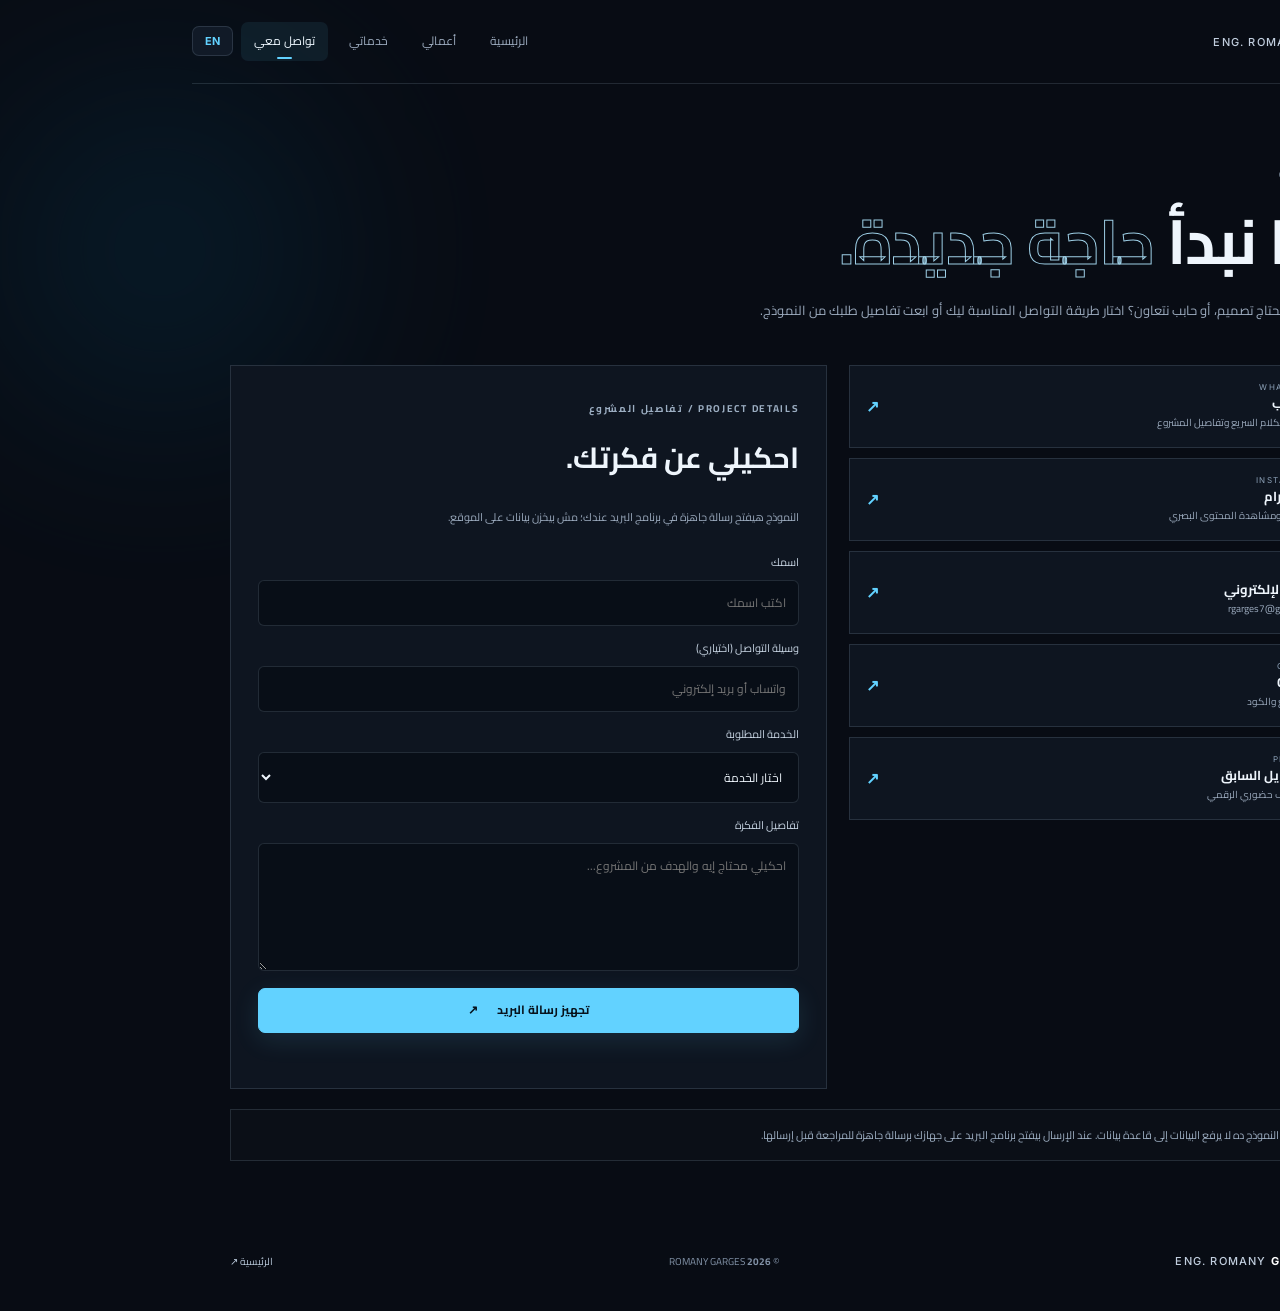
==== contact.html @ 7c2c6214 "Add files via upload" ====
<!doctype html>
<html lang="ar" dir="rtl"><head><meta charset="utf-8"><meta name="viewport" content="width=device-width,initial-scale=1"><meta name="theme-color" content="#080c14"><meta name="description" content="تواصل مع روماني جرجس بخصوص المواقع والتصميم والتعاون."><title>تواصل معي | ENG. ROMANY GARGES</title><link rel="preconnect" href="https://fonts.googleapis.com"><link href="https://fonts.googleapis.com/css2?family=Cairo:wght@400;500;600;700;800&family=Inter:wght@400;500;600;700;800&display=swap" rel="stylesheet"><link rel="stylesheet" href="style.css"><script src="script.js" defer></script></head>
<body><div class="page-glow glow-a"></div><header class="site-header"><a class="brand" href="index.html"><span class="brand-symbol">&lt;RG<span>/</span>&gt;</span><span class="brand-text">ENG. ROMANY <b>GARGES</b></span></a><button class="menu-toggle" aria-label="فتح القائمة" aria-expanded="false"><span></span><span></span><span></span></button><nav class="main-nav" aria-label="القائمة الرئيسية"><a href="index.html">الرئيسية</a><a href="projects.html">أعمالي</a><a href="services.html">خدماتي</a><a class="active" href="contact.html">تواصل معي</a><button class="lang-toggle" type="button">EN</button></nav></header>
<main class="container inner-page"><div class="page-heading reveal"><span class="section-kicker">03 / GET IN TOUCH</span><h1>خلينا نبدأ <span>حاجة جديدة.</span></h1><p>عندك فكرة موقع، محتاج تصميم، أو حابب نتعاون؟ اختار طريقة التواصل المناسبة ليك أو ابعت تفاصيل طلبك من النموذج.</p></div>
<div class="contact-layout"><section class="contact-methods reveal"><a class="contact-method" id="whatsappLink" href="https://wa.me/?text=%D8%A3%D9%87%D9%84%D8%A7%20%D8%B1%D9%88%D9%85%D8%A7%D9%86%D9%8A%D8%8C%20%D8%B9%D8%A7%D9%8A%D8%B2%20%D8%A3%D8%AA%D9%88%D8%A7%D8%B5%D9%84%20%D9%85%D8%B9%D8%A7%D9%83%20%D8%A8%D8%AE%D8%B5%D9%88%D8%B5%20%D9%85%D8%B4%D8%B1%D9%88%D8%B9." target="_blank" rel="noopener"><span class="contact-icon whatsapp">◉</span><span><small>WHATSAPP</small><strong>واتساب</strong><em>مناسب للكلام السريع وتفاصيل المشروع</em></span><b>↗</b></a>
<a class="contact-method" id="instagramLink" href="https://www.instagram.com/" target="_blank" rel="noopener"><span class="contact-icon instagram">◎</span><span><small>INSTAGRAM</small><strong>إنستغرام</strong><em>للتواصل ومشاهدة المحتوى البصري</em></span><b>↗</b></a>
<a class="contact-method" href="mailto:rgarges7@gmail.com"><span class="contact-icon email">✉</span><span><small>EMAIL</small><strong>البريد الإلكتروني</strong><em>rgarges7@gmail.com</em></span><b>↗</b></a>
<a class="contact-method" href="https://github.com/romeo311020" target="_blank" rel="noopener"><span class="contact-icon github">⌘</span><span><small>GITHUB</small><strong>GitHub</strong><em>المشاريع والكود</em></span><b>↗</b></a>
<a class="contact-method" href="https://romeo311020.github.io/Romany-Profile/" target="_blank" rel="noopener"><span class="contact-icon portfolio-icon">&lt;/&gt;</span><span><small>PROFILE</small><strong>البروفايل السابق</strong><em>استكشف حضوري الرقمي</em></span><b>↗</b></a>
</section>
<section class="contact-form-wrap reveal"><span class="section-kicker">PROJECT DETAILS / تفاصيل المشروع</span><h2>احكيلي عن فكرتك.</h2><p>النموذج هيفتح رسالة جاهزة في برنامج البريد عندك؛ مش بيخزن بيانات على الموقع.</p><form id="contactForm"><label for="name">اسمك</label><input id="name" name="name" autocomplete="name" placeholder="اكتب اسمك" required><label for="reply">وسيلة التواصل (اختياري)</label><input id="reply" name="reply" placeholder="واتساب أو بريد إلكتروني"><label for="service">الخدمة المطلوبة</label><select id="service" name="service" required><option value="">اختار الخدمة</option><option>تطوير موقع</option><option>تصميم جرافيك</option><option>واجهة UI / UX</option><option>هوية بصرية</option><option>تعاون أو استفسار</option></select><label for="details">تفاصيل الفكرة</label><textarea id="details" name="details" rows="5" placeholder="احكيلي محتاج إيه والهدف من المشروع..." required></textarea><button class="btn btn-primary submit-btn" type="submit">تجهيز رسالة البريد <span>↗</span></button><p class="form-note" id="formNote" aria-live="polite"></p></form></section></div>
<div class="privacy-note">🔒 خصوصيتك مهمة: النموذج ده لا يرفع البيانات إلى قاعدة بيانات. عند الإرسال بيفتح برنامج البريد على جهازك برسالة جاهزة للمراجعة قبل إرسالها.</div></main>
<footer class="site-footer container"><a class="brand" href="index.html"><span class="brand-symbol">&lt;RG<span>/</span>&gt;</span><span class="brand-text">ENG. ROMANY <b>GARGES</b></span></a><span>© <b id="year"></b> ROMANY GARGES</span><a href="index.html">الرئيسية ↗</a></footer><button class="back-top" aria-label="العودة للأعلى">↑</button></body></html>
---- style.css ----
:root{--bg:#080c14;--panel:#101824;--panel2:#121e2d;--line:rgba(191,215,239,.14);--text:#eef5fc;--muted:#9baabd;--blue:#62d2ff;--cyan:#8ce8f0;--silver:#cbd7e5;--font-ar:"Cairo",sans-serif;--font-en:"Inter",sans-serif;--max:1160px}*{box-sizing:border-box}html{scroll-behavior:smooth;scroll-padding-top:100px}body{margin:0;background:var(--bg);color:var(--text);font-family:var(--font-ar);line-height:1.7;overflow-x:hidden}body[data-lang=en]{direction:ltr;font-family:var(--font-en)}a{color:inherit;text-decoration:none}button,input,select,textarea{font:inherit}.container{width:min(var(--max),calc(100% - 44px));margin-inline:auto}.page-glow{position:absolute;width:320px;height:320px;filter:blur(110px);opacity:.13;pointer-events:none;z-index:-1;border-radius:50%}.glow-a{top:90px;left:-170px;background:#078cc5}.glow-b{top:600px;right:-170px;background:#3356ce}.site-header{height:84px;width:min(1320px,calc(100% - 44px));margin:auto;border-bottom:1px solid var(--line);display:flex;align-items:center;justify-content:space-between;position:relative;z-index:20}.brand{display:flex;align-items:center;gap:11px;white-space:nowrap}.brand-symbol{font:800 21px var(--font-en);letter-spacing:-2px}.brand-symbol span{color:var(--blue)}.brand-text{font:500 11px var(--font-en);letter-spacing:1.2px;color:#c1cede}.brand-text b{color:#fff}.main-nav{display:flex;align-items:center;gap:8px}.main-nav a{padding:9px 13px;color:#9baabd;font-size:12px;border-radius:7px;transition:.25s}.main-nav a:hover,.main-nav a.active{color:#eff8ff;background:rgba(98,210,255,.08)}.main-nav a.active:after{content:"";display:block;height:2px;width:15px;background:var(--blue);margin:5px auto -7px;border-radius:5px}.lang-toggle{border:1px solid var(--line);background:#111a27;color:var(--blue);border-radius:7px;padding:7px 12px;cursor:pointer;font:700 11px var(--font-en)}.menu-toggle{display:none;border:1px solid var(--line);background:#101824;border-radius:7px;padding:9px}.menu-toggle span{display:block;width:20px;height:2px;background:#edf5ff;margin:4px}.hero{min-height:620px;display:grid;grid-template-columns:1fr .95fr;align-items:center;gap:42px;padding-block:55px 65px}.eyebrow,.section-kicker{font-size:10px;letter-spacing:1.7px;color:#9caec2;font-weight:700}.eyebrow{display:flex;align-items:center;gap:9px}.pulse{width:7px;height:7px;background:var(--cyan);border-radius:50%;box-shadow:0 0 0 0 rgba(140,232,240,.5);animation:pulse 2s infinite}.hero-intro{color:var(--muted);font-size:14px;margin:31px 0 4px}.hero h1{font-size:clamp(42px,5.7vw,76px);line-height:1.12;letter-spacing:-1.5px;margin:0;font-weight:800}.hero h1 span{font:700 clamp(20px,2.6vw,33px) var(--font-en);letter-spacing:1px;color:transparent;-webkit-text-stroke:1px #d4e4f2}.hero h1 i{font-style:normal;color:var(--blue)}.hero h2{font-size:20px;font-weight:500;margin:19px 0 9px}.hero h2 b{color:var(--blue);font-weight:600}.hero-desc{max-width:500px;color:var(--muted);font-size:13px;line-height:2}.hero-actions{display:flex;gap:11px;flex-wrap:wrap;margin-top:25px}.btn{display:inline-flex;align-items:center;justify-content:center;gap:19px;min-height:45px;padding:0 17px;border-radius:7px;font-size:12px;font-weight:700;transition:transform .2s,background .2s,border-color .2s;cursor:pointer}.btn:hover{transform:translateY(-3px)}.btn-primary{background:var(--blue);color:#07121c;box-shadow:0 7px 26px rgba(98,210,255,.12);border:1px solid var(--blue)}.btn-primary:hover{background:#9ae4ff}.btn-outline{border:1px solid var(--line);color:var(--text);background:rgba(255,255,255,.015)}.btn-outline:hover{border-color:var(--blue)}.quick-stats{display:flex;gap:24px;margin-top:40px;flex-wrap:wrap}.quick-stats div{display:flex;align-items:center;gap:8px;font-size:10px;color:#94a5b9}.quick-stats strong{font:700 12px var(--font-en);color:var(--blue)}.hero-art{height:470px;position:relative;display:flex;align-items:center;justify-content:center}.art-grid{position:absolute;inset:3%;background-image:linear-gradient(rgba(122,169,209,.07) 1px,transparent 1px),linear-gradient(90deg,rgba(122,169,209,.07) 1px,transparent 1px);background-size:30px 30px;mask-image:radial-gradient(ellipse,black 10%,transparent 72%)}.art-orbit{position:absolute;border:1px solid rgba(98,210,255,.18);border-radius:50%}.orbit-one{width:400px;height:260px;transform:rotate(-25deg)}.orbit-two{width:330px;height:420px;transform:rotate(32deg);border-color:rgba(203,215,229,.12)}.profile-frame{position:relative;width:270px;height:345px;padding:8px;background:linear-gradient(145deg,rgba(98,210,255,.17),rgba(255,255,255,.02));border:1px solid rgba(98,210,255,.35);box-shadow:0 25px 85px #0007;z-index:1}.profile-frame:before{content:"";position:absolute;inset:17px;border:1px solid #ffffff18;pointer-events:none;z-index:3}.profile-photo{width:100%;height:100%;object-fit:cover;display:block}.profile-fallback{height:100%;display:none;align-items:center;justify-content:center;flex-direction:column;background:radial-gradient(ellipse at 50% 35%,#2a4359,#0b111b 75%)}.profile-fallback>span{font:800 77px var(--font-en);letter-spacing:-8px}.profile-fallback>span span{color:var(--blue)}.profile-fallback small{font:9px var(--font-en);letter-spacing:2px;color:#9fb1c6;margin-top:14px}.photo-label{position:absolute;bottom:20px;right:19px;left:19px;z-index:4;display:flex;align-items:center;gap:8px;font:8px var(--font-en);letter-spacing:1px;text-shadow:0 1px 8px #000}.photo-label>span{width:18px;height:1px;background:var(--blue)}.photo-label small{margin-right:auto;color:#c0cedd;font-size:7px}.float-card{position:absolute;z-index:5;background:rgba(12,20,31,.9);border:1px solid #bcd5ee30;backdrop-filter:blur(15px);box-shadow:0 15px 45px #0004;border-radius:8px}.code-float{top:58px;left:-5px;padding:13px 15px}.window-dots{display:flex;gap:4px;margin-bottom:10px}.window-dots i{width:5px;height:5px;border-radius:50%;background:var(--blue)}.window-dots i:nth-child(2){background:#e5bd86}.window-dots i:nth-child(3){background:#9aaabd}.code-float code{font:10px/2 monospace;color:#e4edf7}.code-float code b{color:var(--cyan)}.code-float code em{font-style:normal;color:#e5bd86}.code-float code span{color:var(--blue)}.note-float{bottom:68px;right:-8px;padding:12px 15px;display:flex;align-items:center;gap:9px;font-size:10px;color:#d4e0ed}.note-float span{font-size:19px;color:var(--blue)}.art-caption{position:absolute;bottom:0;left:5px;font:9px var(--font-en);letter-spacing:1.5px;color:#77899e}.art-caption b{color:var(--blue);font-weight:500}.ticker{overflow:hidden;border-block:1px solid var(--line);padding:15px 0;background:#ffffff04}.ticker-track{display:flex;align-items:center;justify-content:space-around;gap:30px;min-width:760px;white-space:nowrap;font:700 10px var(--font-en);letter-spacing:2px;color:#a9b8ca}.ticker-track i{font-style:normal;color:var(--blue);font-size:15px}.section{padding-block:100px 0}.section-top{display:flex;justify-content:space-between;align-items:end;gap:35px;margin-bottom:28px}.section-top h2,.page-heading h1{font-size:clamp(32px,4.4vw,52px);line-height:1.3;letter-spacing:-1px;margin:14px 0 0}.section-top h2 span,.page-heading h1 span{color:transparent;-webkit-text-stroke:1px #9ecfe6}.section-top>p{max-width:380px;color:var(--muted);font-size:13px;line-height:2;margin:0 0 5px}.text-link{display:inline-flex;align-items:center;gap:12px;color:#dce8f4;font-size:12px;border-bottom:1px solid var(--line);padding-bottom:8px}.text-link b{color:var(--blue)}.project-preview-grid{display:grid;grid-template-columns:repeat(3,1fr);gap:15px;margin-top:28px}.preview-card{min-height:235px;position:relative;overflow:hidden;border:1px solid var(--line);background:radial-gradient(ellipse at 50% 20%,#203b50,#0c131e 70%);padding:22px;transition:transform .25s,border-color .25s}.preview-card:hover{transform:translateY(-5px);border-color:#62d2ff66}.preview-type{display:block;font:8px var(--font-en);letter-spacing:1.6px;color:#a6b8cc}.preview-card>strong{display:block;font:800 30px var(--font-en);margin-top:40px;letter-spacing:-1px}.preview-card>strong span{color:var(--blue)}.preview-card p{font-size:11px;color:#a4b4c7;max-width:240px}.preview-arrow{position:absolute;left:20px;bottom:20px;color:var(--blue);font-size:20px}.romeo{background:radial-gradient(ellipse at 50% 35%,#48251f,#151019 70%)}.romeo>strong{font-size:24px}.romeo>strong i{display:block;color:#ff796b;font-size:11px;letter-spacing:5px;font-style:normal}.portfolio{background:radial-gradient(ellipse at 50% 35%,#293a4c,#0c131e 70%)}.cta-strip{margin-top:95px;padding:34px 38px;border:1px solid #62d2ff30;background:linear-gradient(110deg,#142435,#0c121c 75%);display:flex;align-items:center;justify-content:space-between;gap:20px;position:relative;overflow:hidden}.cta-strip h2{font-size:25px;margin:8px 0}.cta-strip p{color:var(--muted);font-size:12px;margin:0}.site-footer{min-height:100px;display:flex;align-items:center;justify-content:space-between;gap:18px;color:#8292a7;font-size:10px}.site-footer>a:last-child{color:#b9c9da}.inner-page{padding-top:75px;padding-bottom:50px}.page-heading{max-width:770px;margin-bottom:42px}.page-heading h1{margin:15px 0;font-size:clamp(38px,5vw,62px)}.page-heading p{color:var(--muted);font-size:13px;line-height:2;max-width:650px}.filter-row{display:flex;gap:8px;flex-wrap:wrap;margin:30px 0}.filter-btn{padding:8px 15px;border:1px solid var(--line);border-radius:6px;background:#101824;color:#a9b8ca;cursor:pointer;font-size:11px}.filter-btn.active,.filter-btn:hover{background:#62d2ff16;color:var(--blue);border-color:#62d2ff60}.projects-list{display:grid;gap:18px}.project-detail{display:grid;grid-template-columns:.9fr 1fr;min-height:280px;border:1px solid var(--line);background:#0d131d;overflow:hidden}.project-detail[hidden]{display:none}.project-cover{position:relative;min-height:280px;display:flex;align-items:center;justify-content:center;overflow:hidden}.cover-tag{position:absolute;top:18px;right:18px;font:8px var(--font-en);letter-spacing:1.5px;color:#afc2d5}.cover-eduvo{background:radial-gradient(ellipse at center,#1d3a50,#0a111a 75%)}.eduvo-large{font:800 48px var(--font-en);letter-spacing:-2px}.eduvo-large span{color:var(--blue)}.cover-ui{position:absolute;bottom:38px;display:flex;gap:7px}.cover-ui i{width:55px;height:25px;background:#62d2ff16;border:1px solid #62d2ff35}.cover-romeo{background:radial-gradient(ellipse at center,#4b2520,#0b0e15 75%)}.romeo-large{font:800 28px var(--font-en);z-index:1}.romeo-large span{display:block;text-align:center;font-size:12px;letter-spacing:6px;color:#ff796b}.romeo-ring{position:absolute;width:210px;height:210px;border:1px solid #ff766d55;border-radius:50%;box-shadow:0 0 60px #ff45351a,inset 0 0 40px #ff45351a}.cover-brand{background:radial-gradient(ellipse at center,#263c51,#0a111a 75%)}.rg-art{font:800 68px var(--font-en);letter-spacing:-6px;z-index:1}.rg-art span{color:var(--blue)}.brand-orbit{position:absolute;width:210px;height:140px;border:1px solid #62d2ff55;border-radius:50%;transform:rotate(-25deg)}.project-detail-copy{padding:30px;align-self:center}.project-number{font:9px var(--font-en);letter-spacing:2px;color:var(--blue)}.project-detail-copy h2{font-size:25px;margin:8px 0}.project-detail-copy p{color:var(--muted);font-size:12px;line-height:2}.chips{display:flex;gap:7px;flex-wrap:wrap;margin:18px 0}.chips span{font:9px var(--font-en);border:1px solid var(--line);border-radius:4px;padding:5px 8px;color:#b6c7d8}.project-actions{display:flex;gap:9px;flex-wrap:wrap}.project-actions .btn{font-size:10px;min-height:39px}.services-grid{display:grid;grid-template-columns:repeat(2,1fr);gap:15px}.service-card{position:relative;border:1px solid var(--line);background:linear-gradient(145deg,#121e2c,#0b111a);padding:28px;transition:transform .25s,border-color .25s}.service-card:hover{transform:translateY(-4px);border-color:#62d2ff55}.service-count{position:absolute;left:24px;top:20px;font:10px var(--font-en);color:#61758d}.service-icon{font:700 27px var(--font-en);color:var(--blue);margin-bottom:18px}.service-card h2{font-size:20px;margin:0 0 10px}.service-card p,.service-card li{font-size:12px;color:var(--muted);line-height:1.9}.service-card ul{padding-right:18px;margin:15px 0 22px}.service-card li::marker{color:var(--blue)}.process-section{padding-top:90px}.process-section h2,.contact-form-wrap h2{font-size:29px;margin:13px 0 25px}.process-grid{display:grid;grid-template-columns:repeat(3,1fr);gap:14px}.process-grid>div{padding:23px;border:1px solid var(--line);background:#101824}.process-grid b{font:700 12px var(--font-en);color:var(--blue)}.process-grid h3{font-size:15px;margin:12px 0 4px}.process-grid p{font-size:11px;color:var(--muted);margin:0}.contact-layout{display:grid;grid-template-columns:.95fr 1.05fr;gap:22px;align-items:start}.contact-methods{display:grid;gap:10px}.contact-method{display:flex;align-items:center;gap:14px;padding:16px;border:1px solid var(--line);background:#0e1520;transition:transform .2s,border-color .2s;min-width:0}.contact-method:hover{transform:translateX(-4px);border-color:#62d2ff55}.contact-icon{width:43px;height:43px;flex:0 0 43px;border-radius:10px;display:grid;place-items:center;font-size:20px;background:#62d2ff12;color:var(--blue)}.contact-icon.whatsapp{color:#70dfa1;background:#70dfa112}.contact-icon.instagram{color:#e5a4df;background:#e5a4df12}.contact-method>span:nth-child(2){display:flex;flex-direction:column;min-width:0}.contact-method small{font:8px var(--font-en);letter-spacing:1.5px;color:#8da2b8}.contact-method strong{font-size:13px}.contact-method em{font-size:10px;color:var(--muted);font-style:normal;overflow-wrap:anywhere}.contact-method>b{margin-right:auto;color:var(--blue)}.contact-form-wrap{border:1px solid var(--line);background:#0e1520;padding:27px}.contact-form-wrap>p{color:var(--muted);font-size:11px;line-height:1.9}.contact-form-wrap form{display:grid;gap:8px;margin-top:20px}.contact-form-wrap label{font-size:11px;color:#c6d3e1;margin-top:5px}.contact-form-wrap input,.contact-form-wrap select,.contact-form-wrap textarea{width:100%;border:1px solid var(--line);background:#080e17;color:var(--text);padding:12px;border-radius:6px;outline:none;font-size:12px}.contact-form-wrap input:focus,.contact-form-wrap select:focus,.contact-form-wrap textarea:focus{border-color:#62d2ff88}.contact-form-wrap textarea{resize:vertical}.submit-btn{margin-top:9px}.form-note{font-size:10px!important;color:var(--cyan)!important}.privacy-note{padding:16px;margin-top:20px;border:1px solid var(--line);color:#9fb0c4;font-size:11px;background:#ffffff03}.back-top{position:fixed;bottom:20px;left:20px;width:39px;height:39px;border:1px solid var(--line);background:#101824;color:var(--blue);border-radius:8px;cursor:pointer;opacity:0;pointer-events:none;transition:opacity .2s;z-index:15}.back-top.visible{opacity:1;pointer-events:auto}.reveal{opacity:0;transform:translateY(18px);transition:opacity .65s ease,transform .65s ease}.reveal.is-visible{opacity:1;transform:translateY(0)}@keyframes pulse{0%{box-shadow:0 0 0 0 #8ce8f080}70%{box-shadow:0 0 0 8px #8ce8f000}100%{box-shadow:0 0 0 0 #8ce8f000}}body[data-lang=en] .cover-tag{left:18px;right:auto}body[data-lang=en] .service-card ul{padding-left:18px;padding-right:0}body[data-lang=en] .contact-method>b{margin-right:0;margin-left:auto}body[data-lang=en] .photo-label small{margin-right:0;margin-left:auto}body[data-lang=en] .back-top{left:auto;right:20px}
@media(max-width:850px){.site-header{height:75px}.main-nav{gap:0}.main-nav a{padding:8px}.hero{gap:15px;min-height:550px}.hero h1{font-size:clamp(40px,6vw,60px)}.hero-art{transform:scale(.9)}.section-top{gap:20px}.project-detail-copy{padding:23px}.project-cover{min-height:250px}}@media(max-width:680px){.container,.site-header{width:calc(100% - 32px)}.menu-toggle{display:block}.main-nav{display:none;position:absolute;top:74px;left:0;right:0;align-items:stretch;flex-direction:column;padding:12px;background:#0d1420;border:1px solid var(--line);box-shadow:0 20px 40px #0007}.main-nav.open{display:flex}.main-nav a{padding:12px;font-size:13px}.main-nav a.active:after{display:none}.lang-toggle{margin-top:8px;min-height:38px}.hero{grid-template-columns:1fr;padding-top:25px;gap:0}.hero-art{height:355px;transform:scale(.85);margin:-5px 0 -5px;order:0}.hero-copy{order:1}.hero h1{font-size:clamp(43px,11vw,65px)}.hero h1 span{font-size:clamp(19px,5vw,28px)}.hero h2{font-size:17px}.hero-desc{font-size:12px}.quick-stats{gap:15px;margin-top:27px}.quick-stats div{font-size:9px}.section{padding-top:75px}.section-top{display:block}.section-top>p{margin-top:15px}.section-top h2{font-size:36px}.project-preview-grid,.services-grid,.process-grid,.contact-layout{grid-template-columns:1fr}.preview-card{min-height:205px}.cta-strip{margin-top:65px;padding:25px;align-items:flex-start;flex-direction:column}.cta-strip h2{font-size:22px}.site-footer{padding-block:24px;align-items:flex-start;flex-direction:column;gap:10px}.inner-page{padding-top:50px}.page-heading h1{font-size:39px}.project-detail{grid-template-columns:1fr}.project-cover{min-height:220px}.project-detail-copy{padding:22px}.contact-form-wrap{padding:21px}.service-card{padding:23px}.process-section{padding-top:65px}}@media(prefers-reduced-motion:reduce){*,*::before,*::after{scroll-behavior:auto!important;animation:none!important;transition:none!important}.reveal{opacity:1;transform:none}}
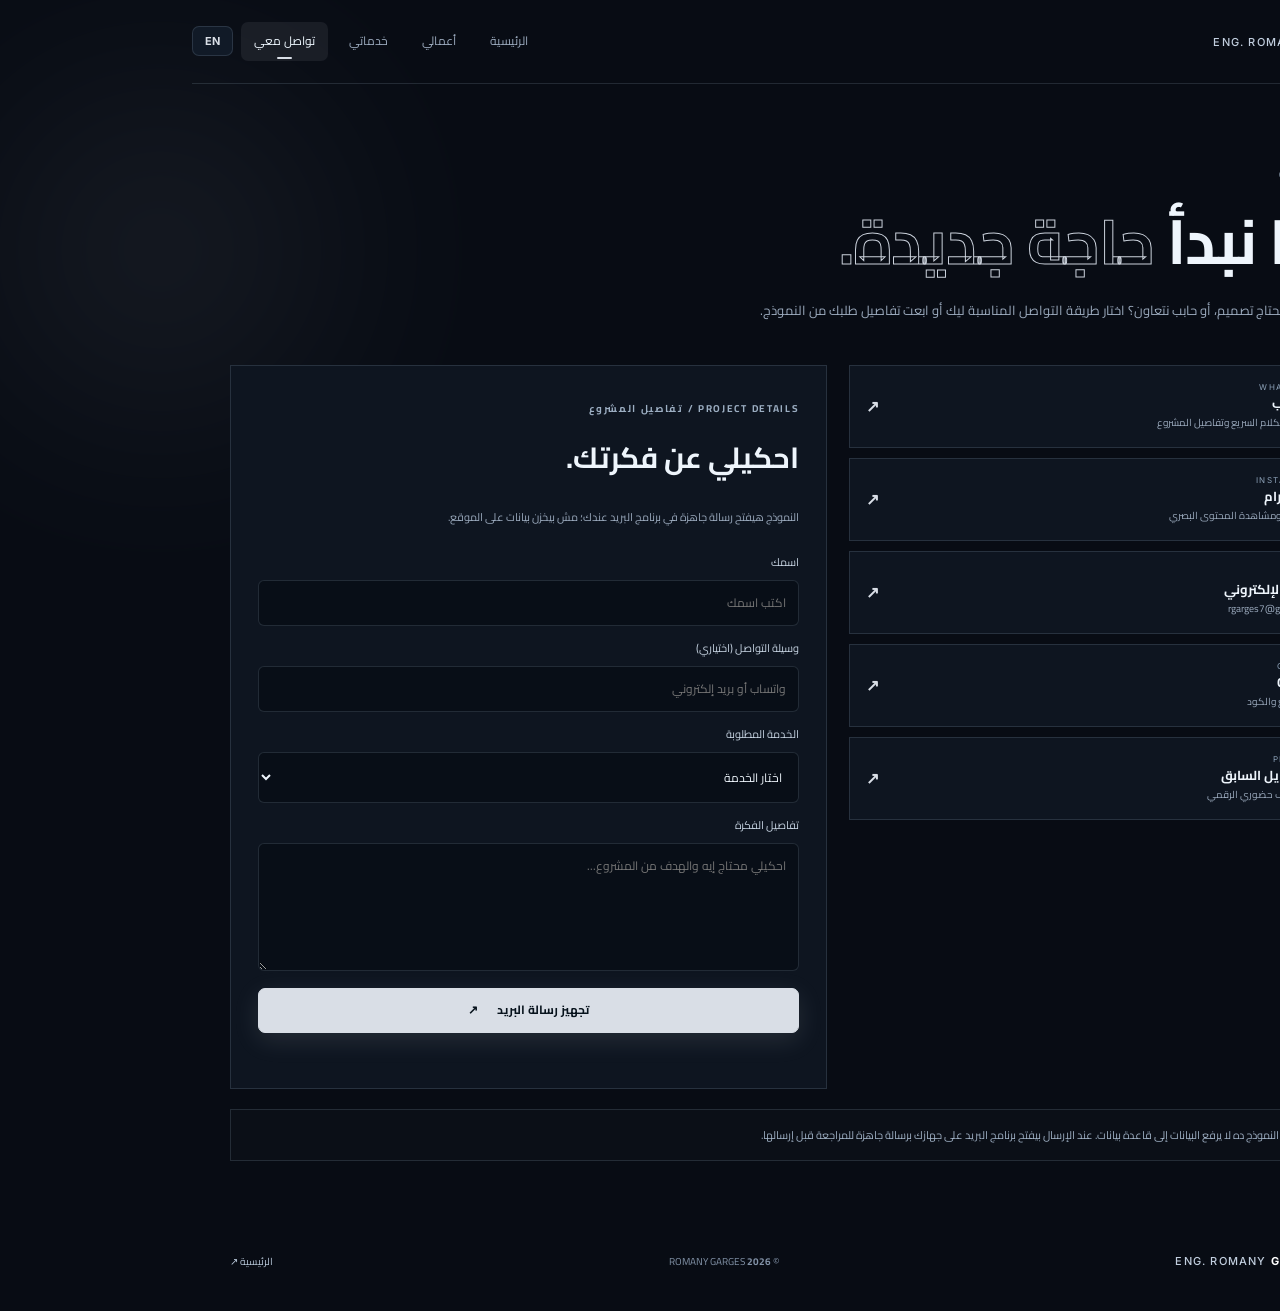
==== commit 8525c152: "Add files via upload" ====
--- a/contact.html
+++ b/contact.html
@@ -2,8 +2,8 @@
 <html lang="ar" dir="rtl"><head><meta charset="utf-8"><meta name="viewport" content="width=device-width,initial-scale=1"><meta name="theme-color" content="#080c14"><meta name="description" content="تواصل مع روماني جرجس بخصوص المواقع والتصميم والتعاون."><title>تواصل معي | ENG. ROMANY GARGES</title><link rel="preconnect" href="https://fonts.googleapis.com"><link href="https://fonts.googleapis.com/css2?family=Cairo:wght@400;500;600;700;800&family=Inter:wght@400;500;600;700;800&display=swap" rel="stylesheet"><link rel="stylesheet" href="style.css"><script src="script.js" defer></script></head>
 <body><div class="page-glow glow-a"></div><header class="site-header"><a class="brand" href="index.html"><span class="brand-symbol">&lt;RG<span>/</span>&gt;</span><span class="brand-text">ENG. ROMANY <b>GARGES</b></span></a><button class="menu-toggle" aria-label="فتح القائمة" aria-expanded="false"><span></span><span></span><span></span></button><nav class="main-nav" aria-label="القائمة الرئيسية"><a href="index.html">الرئيسية</a><a href="projects.html">أعمالي</a><a href="services.html">خدماتي</a><a class="active" href="contact.html">تواصل معي</a><button class="lang-toggle" type="button">EN</button></nav></header>
 <main class="container inner-page"><div class="page-heading reveal"><span class="section-kicker">03 / GET IN TOUCH</span><h1>خلينا نبدأ <span>حاجة جديدة.</span></h1><p>عندك فكرة موقع، محتاج تصميم، أو حابب نتعاون؟ اختار طريقة التواصل المناسبة ليك أو ابعت تفاصيل طلبك من النموذج.</p></div>
-<div class="contact-layout"><section class="contact-methods reveal"><a class="contact-method" id="whatsappLink" href="https://wa.me/?text=%D8%A3%D9%87%D9%84%D8%A7%20%D8%B1%D9%88%D9%85%D8%A7%D9%86%D9%8A%D8%8C%20%D8%B9%D8%A7%D9%8A%D8%B2%20%D8%A3%D8%AA%D9%88%D8%A7%D8%B5%D9%84%20%D9%85%D8%B9%D8%A7%D9%83%20%D8%A8%D8%AE%D8%B5%D9%88%D8%B5%20%D9%85%D8%B4%D8%B1%D9%88%D8%B9." target="_blank" rel="noopener"><span class="contact-icon whatsapp">◉</span><span><small>WHATSAPP</small><strong>واتساب</strong><em>مناسب للكلام السريع وتفاصيل المشروع</em></span><b>↗</b></a>
-<a class="contact-method" id="instagramLink" href="https://www.instagram.com/" target="_blank" rel="noopener"><span class="contact-icon instagram">◎</span><span><small>INSTAGRAM</small><strong>إنستغرام</strong><em>للتواصل ومشاهدة المحتوى البصري</em></span><b>↗</b></a>
+<div class="contact-layout"><section class="contact-methods reveal"><a class="contact-method" id="whatsappLink" href="https://wa.me/201XXXXXXXXX?text=%D8%A3%D9%87%D9%84%D8%A7%20%D8%B1%D9%88%D9%85%D8%A7%D9%86%D9%8A%D8%8C%20%D8%B9%D8%A7%D9%8A%D8%B2%20%D8%A3%D8%AA%D9%88%D8%A7%D8%B5%D9%84%20%D9%85%D8%B9%D8%A7%D9%83%20%D8%A8%D8%AE%D8%B5%D9%88%D8%B5%20%D9%85%D8%B4%D8%B1%D9%88%D8%B9." target="_blank" rel="noopener"><span class="contact-icon whatsapp">◉</span><span><small>WHATSAPP</small><strong>واتساب</strong><em>مناسب للكلام السريع وتفاصيل المشروع</em></span><b>↗</b></a>
+<a class="contact-method" id="instagramLink" href="https://www.instagram.com/REPLACE_WITH_YOUR_USERNAME/" target="_blank" rel="noopener"><span class="contact-icon instagram">◎</span><span><small>INSTAGRAM</small><strong>إنستغرام</strong><em>للتواصل ومشاهدة المحتوى البصري</em></span><b>↗</b></a>
 <a class="contact-method" href="mailto:rgarges7@gmail.com"><span class="contact-icon email">✉</span><span><small>EMAIL</small><strong>البريد الإلكتروني</strong><em>rgarges7@gmail.com</em></span><b>↗</b></a>
 <a class="contact-method" href="https://github.com/romeo311020" target="_blank" rel="noopener"><span class="contact-icon github">⌘</span><span><small>GITHUB</small><strong>GitHub</strong><em>المشاريع والكود</em></span><b>↗</b></a>
 <a class="contact-method" href="https://romeo311020.github.io/Romany-Profile/" target="_blank" rel="noopener"><span class="contact-icon portfolio-icon">&lt;/&gt;</span><span><small>PROFILE</small><strong>البروفايل السابق</strong><em>استكشف حضوري الرقمي</em></span><b>↗</b></a>
--- a/style.css
+++ b/style.css
@@ -1,2 +1,2 @@
-:root{--bg:#080c14;--panel:#101824;--panel2:#121e2d;--line:rgba(191,215,239,.14);--text:#eef5fc;--muted:#9baabd;--blue:#62d2ff;--cyan:#8ce8f0;--silver:#cbd7e5;--font-ar:"Cairo",sans-serif;--font-en:"Inter",sans-serif;--max:1160px}*{box-sizing:border-box}html{scroll-behavior:smooth;scroll-padding-top:100px}body{margin:0;background:var(--bg);color:var(--text);font-family:var(--font-ar);line-height:1.7;overflow-x:hidden}body[data-lang=en]{direction:ltr;font-family:var(--font-en)}a{color:inherit;text-decoration:none}button,input,select,textarea{font:inherit}.container{width:min(var(--max),calc(100% - 44px));margin-inline:auto}.page-glow{position:absolute;width:320px;height:320px;filter:blur(110px);opacity:.13;pointer-events:none;z-index:-1;border-radius:50%}.glow-a{top:90px;left:-170px;background:#078cc5}.glow-b{top:600px;right:-170px;background:#3356ce}.site-header{height:84px;width:min(1320px,calc(100% - 44px));margin:auto;border-bottom:1px solid var(--line);display:flex;align-items:center;justify-content:space-between;position:relative;z-index:20}.brand{display:flex;align-items:center;gap:11px;white-space:nowrap}.brand-symbol{font:800 21px var(--font-en);letter-spacing:-2px}.brand-symbol span{color:var(--blue)}.brand-text{font:500 11px var(--font-en);letter-spacing:1.2px;color:#c1cede}.brand-text b{color:#fff}.main-nav{display:flex;align-items:center;gap:8px}.main-nav a{padding:9px 13px;color:#9baabd;font-size:12px;border-radius:7px;transition:.25s}.main-nav a:hover,.main-nav a.active{color:#eff8ff;background:rgba(98,210,255,.08)}.main-nav a.active:after{content:"";display:block;height:2px;width:15px;background:var(--blue);margin:5px auto -7px;border-radius:5px}.lang-toggle{border:1px solid var(--line);background:#111a27;color:var(--blue);border-radius:7px;padding:7px 12px;cursor:pointer;font:700 11px var(--font-en)}.menu-toggle{display:none;border:1px solid var(--line);background:#101824;border-radius:7px;padding:9px}.menu-toggle span{display:block;width:20px;height:2px;background:#edf5ff;margin:4px}.hero{min-height:620px;display:grid;grid-template-columns:1fr .95fr;align-items:center;gap:42px;padding-block:55px 65px}.eyebrow,.section-kicker{font-size:10px;letter-spacing:1.7px;color:#9caec2;font-weight:700}.eyebrow{display:flex;align-items:center;gap:9px}.pulse{width:7px;height:7px;background:var(--cyan);border-radius:50%;box-shadow:0 0 0 0 rgba(140,232,240,.5);animation:pulse 2s infinite}.hero-intro{color:var(--muted);font-size:14px;margin:31px 0 4px}.hero h1{font-size:clamp(42px,5.7vw,76px);line-height:1.12;letter-spacing:-1.5px;margin:0;font-weight:800}.hero h1 span{font:700 clamp(20px,2.6vw,33px) var(--font-en);letter-spacing:1px;color:transparent;-webkit-text-stroke:1px #d4e4f2}.hero h1 i{font-style:normal;color:var(--blue)}.hero h2{font-size:20px;font-weight:500;margin:19px 0 9px}.hero h2 b{color:var(--blue);font-weight:600}.hero-desc{max-width:500px;color:var(--muted);font-size:13px;line-height:2}.hero-actions{display:flex;gap:11px;flex-wrap:wrap;margin-top:25px}.btn{display:inline-flex;align-items:center;justify-content:center;gap:19px;min-height:45px;padding:0 17px;border-radius:7px;font-size:12px;font-weight:700;transition:transform .2s,background .2s,border-color .2s;cursor:pointer}.btn:hover{transform:translateY(-3px)}.btn-primary{background:var(--blue);color:#07121c;box-shadow:0 7px 26px rgba(98,210,255,.12);border:1px solid var(--blue)}.btn-primary:hover{background:#9ae4ff}.btn-outline{border:1px solid var(--line);color:var(--text);background:rgba(255,255,255,.015)}.btn-outline:hover{border-color:var(--blue)}.quick-stats{display:flex;gap:24px;margin-top:40px;flex-wrap:wrap}.quick-stats div{display:flex;align-items:center;gap:8px;font-size:10px;color:#94a5b9}.quick-stats strong{font:700 12px var(--font-en);color:var(--blue)}.hero-art{height:470px;position:relative;display:flex;align-items:center;justify-content:center}.art-grid{position:absolute;inset:3%;background-image:linear-gradient(rgba(122,169,209,.07) 1px,transparent 1px),linear-gradient(90deg,rgba(122,169,209,.07) 1px,transparent 1px);background-size:30px 30px;mask-image:radial-gradient(ellipse,black 10%,transparent 72%)}.art-orbit{position:absolute;border:1px solid rgba(98,210,255,.18);border-radius:50%}.orbit-one{width:400px;height:260px;transform:rotate(-25deg)}.orbit-two{width:330px;height:420px;transform:rotate(32deg);border-color:rgba(203,215,229,.12)}.profile-frame{position:relative;width:270px;height:345px;padding:8px;background:linear-gradient(145deg,rgba(98,210,255,.17),rgba(255,255,255,.02));border:1px solid rgba(98,210,255,.35);box-shadow:0 25px 85px #0007;z-index:1}.profile-frame:before{content:"";position:absolute;inset:17px;border:1px solid #ffffff18;pointer-events:none;z-index:3}.profile-photo{width:100%;height:100%;object-fit:cover;display:block}.profile-fallback{height:100%;display:none;align-items:center;justify-content:center;flex-direction:column;background:radial-gradient(ellipse at 50% 35%,#2a4359,#0b111b 75%)}.profile-fallback>span{font:800 77px var(--font-en);letter-spacing:-8px}.profile-fallback>span span{color:var(--blue)}.profile-fallback small{font:9px var(--font-en);letter-spacing:2px;color:#9fb1c6;margin-top:14px}.photo-label{position:absolute;bottom:20px;right:19px;left:19px;z-index:4;display:flex;align-items:center;gap:8px;font:8px var(--font-en);letter-spacing:1px;text-shadow:0 1px 8px #000}.photo-label>span{width:18px;height:1px;background:var(--blue)}.photo-label small{margin-right:auto;color:#c0cedd;font-size:7px}.float-card{position:absolute;z-index:5;background:rgba(12,20,31,.9);border:1px solid #bcd5ee30;backdrop-filter:blur(15px);box-shadow:0 15px 45px #0004;border-radius:8px}.code-float{top:58px;left:-5px;padding:13px 15px}.window-dots{display:flex;gap:4px;margin-bottom:10px}.window-dots i{width:5px;height:5px;border-radius:50%;background:var(--blue)}.window-dots i:nth-child(2){background:#e5bd86}.window-dots i:nth-child(3){background:#9aaabd}.code-float code{font:10px/2 monospace;color:#e4edf7}.code-float code b{color:var(--cyan)}.code-float code em{font-style:normal;color:#e5bd86}.code-float code span{color:var(--blue)}.note-float{bottom:68px;right:-8px;padding:12px 15px;display:flex;align-items:center;gap:9px;font-size:10px;color:#d4e0ed}.note-float span{font-size:19px;color:var(--blue)}.art-caption{position:absolute;bottom:0;left:5px;font:9px var(--font-en);letter-spacing:1.5px;color:#77899e}.art-caption b{color:var(--blue);font-weight:500}.ticker{overflow:hidden;border-block:1px solid var(--line);padding:15px 0;background:#ffffff04}.ticker-track{display:flex;align-items:center;justify-content:space-around;gap:30px;min-width:760px;white-space:nowrap;font:700 10px var(--font-en);letter-spacing:2px;color:#a9b8ca}.ticker-track i{font-style:normal;color:var(--blue);font-size:15px}.section{padding-block:100px 0}.section-top{display:flex;justify-content:space-between;align-items:end;gap:35px;margin-bottom:28px}.section-top h2,.page-heading h1{font-size:clamp(32px,4.4vw,52px);line-height:1.3;letter-spacing:-1px;margin:14px 0 0}.section-top h2 span,.page-heading h1 span{color:transparent;-webkit-text-stroke:1px #9ecfe6}.section-top>p{max-width:380px;color:var(--muted);font-size:13px;line-height:2;margin:0 0 5px}.text-link{display:inline-flex;align-items:center;gap:12px;color:#dce8f4;font-size:12px;border-bottom:1px solid var(--line);padding-bottom:8px}.text-link b{color:var(--blue)}.project-preview-grid{display:grid;grid-template-columns:repeat(3,1fr);gap:15px;margin-top:28px}.preview-card{min-height:235px;position:relative;overflow:hidden;border:1px solid var(--line);background:radial-gradient(ellipse at 50% 20%,#203b50,#0c131e 70%);padding:22px;transition:transform .25s,border-color .25s}.preview-card:hover{transform:translateY(-5px);border-color:#62d2ff66}.preview-type{display:block;font:8px var(--font-en);letter-spacing:1.6px;color:#a6b8cc}.preview-card>strong{display:block;font:800 30px var(--font-en);margin-top:40px;letter-spacing:-1px}.preview-card>strong span{color:var(--blue)}.preview-card p{font-size:11px;color:#a4b4c7;max-width:240px}.preview-arrow{position:absolute;left:20px;bottom:20px;color:var(--blue);font-size:20px}.romeo{background:radial-gradient(ellipse at 50% 35%,#48251f,#151019 70%)}.romeo>strong{font-size:24px}.romeo>strong i{display:block;color:#ff796b;font-size:11px;letter-spacing:5px;font-style:normal}.portfolio{background:radial-gradient(ellipse at 50% 35%,#293a4c,#0c131e 70%)}.cta-strip{margin-top:95px;padding:34px 38px;border:1px solid #62d2ff30;background:linear-gradient(110deg,#142435,#0c121c 75%);display:flex;align-items:center;justify-content:space-between;gap:20px;position:relative;overflow:hidden}.cta-strip h2{font-size:25px;margin:8px 0}.cta-strip p{color:var(--muted);font-size:12px;margin:0}.site-footer{min-height:100px;display:flex;align-items:center;justify-content:space-between;gap:18px;color:#8292a7;font-size:10px}.site-footer>a:last-child{color:#b9c9da}.inner-page{padding-top:75px;padding-bottom:50px}.page-heading{max-width:770px;margin-bottom:42px}.page-heading h1{margin:15px 0;font-size:clamp(38px,5vw,62px)}.page-heading p{color:var(--muted);font-size:13px;line-height:2;max-width:650px}.filter-row{display:flex;gap:8px;flex-wrap:wrap;margin:30px 0}.filter-btn{padding:8px 15px;border:1px solid var(--line);border-radius:6px;background:#101824;color:#a9b8ca;cursor:pointer;font-size:11px}.filter-btn.active,.filter-btn:hover{background:#62d2ff16;color:var(--blue);border-color:#62d2ff60}.projects-list{display:grid;gap:18px}.project-detail{display:grid;grid-template-columns:.9fr 1fr;min-height:280px;border:1px solid var(--line);background:#0d131d;overflow:hidden}.project-detail[hidden]{display:none}.project-cover{position:relative;min-height:280px;display:flex;align-items:center;justify-content:center;overflow:hidden}.cover-tag{position:absolute;top:18px;right:18px;font:8px var(--font-en);letter-spacing:1.5px;color:#afc2d5}.cover-eduvo{background:radial-gradient(ellipse at center,#1d3a50,#0a111a 75%)}.eduvo-large{font:800 48px var(--font-en);letter-spacing:-2px}.eduvo-large span{color:var(--blue)}.cover-ui{position:absolute;bottom:38px;display:flex;gap:7px}.cover-ui i{width:55px;height:25px;background:#62d2ff16;border:1px solid #62d2ff35}.cover-romeo{background:radial-gradient(ellipse at center,#4b2520,#0b0e15 75%)}.romeo-large{font:800 28px var(--font-en);z-index:1}.romeo-large span{display:block;text-align:center;font-size:12px;letter-spacing:6px;color:#ff796b}.romeo-ring{position:absolute;width:210px;height:210px;border:1px solid #ff766d55;border-radius:50%;box-shadow:0 0 60px #ff45351a,inset 0 0 40px #ff45351a}.cover-brand{background:radial-gradient(ellipse at center,#263c51,#0a111a 75%)}.rg-art{font:800 68px var(--font-en);letter-spacing:-6px;z-index:1}.rg-art span{color:var(--blue)}.brand-orbit{position:absolute;width:210px;height:140px;border:1px solid #62d2ff55;border-radius:50%;transform:rotate(-25deg)}.project-detail-copy{padding:30px;align-self:center}.project-number{font:9px var(--font-en);letter-spacing:2px;color:var(--blue)}.project-detail-copy h2{font-size:25px;margin:8px 0}.project-detail-copy p{color:var(--muted);font-size:12px;line-height:2}.chips{display:flex;gap:7px;flex-wrap:wrap;margin:18px 0}.chips span{font:9px var(--font-en);border:1px solid var(--line);border-radius:4px;padding:5px 8px;color:#b6c7d8}.project-actions{display:flex;gap:9px;flex-wrap:wrap}.project-actions .btn{font-size:10px;min-height:39px}.services-grid{display:grid;grid-template-columns:repeat(2,1fr);gap:15px}.service-card{position:relative;border:1px solid var(--line);background:linear-gradient(145deg,#121e2c,#0b111a);padding:28px;transition:transform .25s,border-color .25s}.service-card:hover{transform:translateY(-4px);border-color:#62d2ff55}.service-count{position:absolute;left:24px;top:20px;font:10px var(--font-en);color:#61758d}.service-icon{font:700 27px var(--font-en);color:var(--blue);margin-bottom:18px}.service-card h2{font-size:20px;margin:0 0 10px}.service-card p,.service-card li{font-size:12px;color:var(--muted);line-height:1.9}.service-card ul{padding-right:18px;margin:15px 0 22px}.service-card li::marker{color:var(--blue)}.process-section{padding-top:90px}.process-section h2,.contact-form-wrap h2{font-size:29px;margin:13px 0 25px}.process-grid{display:grid;grid-template-columns:repeat(3,1fr);gap:14px}.process-grid>div{padding:23px;border:1px solid var(--line);background:#101824}.process-grid b{font:700 12px var(--font-en);color:var(--blue)}.process-grid h3{font-size:15px;margin:12px 0 4px}.process-grid p{font-size:11px;color:var(--muted);margin:0}.contact-layout{display:grid;grid-template-columns:.95fr 1.05fr;gap:22px;align-items:start}.contact-methods{display:grid;gap:10px}.contact-method{display:flex;align-items:center;gap:14px;padding:16px;border:1px solid var(--line);background:#0e1520;transition:transform .2s,border-color .2s;min-width:0}.contact-method:hover{transform:translateX(-4px);border-color:#62d2ff55}.contact-icon{width:43px;height:43px;flex:0 0 43px;border-radius:10px;display:grid;place-items:center;font-size:20px;background:#62d2ff12;color:var(--blue)}.contact-icon.whatsapp{color:#70dfa1;background:#70dfa112}.contact-icon.instagram{color:#e5a4df;background:#e5a4df12}.contact-method>span:nth-child(2){display:flex;flex-direction:column;min-width:0}.contact-method small{font:8px var(--font-en);letter-spacing:1.5px;color:#8da2b8}.contact-method strong{font-size:13px}.contact-method em{font-size:10px;color:var(--muted);font-style:normal;overflow-wrap:anywhere}.contact-method>b{margin-right:auto;color:var(--blue)}.contact-form-wrap{border:1px solid var(--line);background:#0e1520;padding:27px}.contact-form-wrap>p{color:var(--muted);font-size:11px;line-height:1.9}.contact-form-wrap form{display:grid;gap:8px;margin-top:20px}.contact-form-wrap label{font-size:11px;color:#c6d3e1;margin-top:5px}.contact-form-wrap input,.contact-form-wrap select,.contact-form-wrap textarea{width:100%;border:1px solid var(--line);background:#080e17;color:var(--text);padding:12px;border-radius:6px;outline:none;font-size:12px}.contact-form-wrap input:focus,.contact-form-wrap select:focus,.contact-form-wrap textarea:focus{border-color:#62d2ff88}.contact-form-wrap textarea{resize:vertical}.submit-btn{margin-top:9px}.form-note{font-size:10px!important;color:var(--cyan)!important}.privacy-note{padding:16px;margin-top:20px;border:1px solid var(--line);color:#9fb0c4;font-size:11px;background:#ffffff03}.back-top{position:fixed;bottom:20px;left:20px;width:39px;height:39px;border:1px solid var(--line);background:#101824;color:var(--blue);border-radius:8px;cursor:pointer;opacity:0;pointer-events:none;transition:opacity .2s;z-index:15}.back-top.visible{opacity:1;pointer-events:auto}.reveal{opacity:0;transform:translateY(18px);transition:opacity .65s ease,transform .65s ease}.reveal.is-visible{opacity:1;transform:translateY(0)}@keyframes pulse{0%{box-shadow:0 0 0 0 #8ce8f080}70%{box-shadow:0 0 0 8px #8ce8f000}100%{box-shadow:0 0 0 0 #8ce8f000}}body[data-lang=en] .cover-tag{left:18px;right:auto}body[data-lang=en] .service-card ul{padding-left:18px;padding-right:0}body[data-lang=en] .contact-method>b{margin-right:0;margin-left:auto}body[data-lang=en] .photo-label small{margin-right:0;margin-left:auto}body[data-lang=en] .back-top{left:auto;right:20px}
+:root{--bg:#080c14;--panel:#101824;--panel2:#121e2d;--line:rgba(191,215,239,.14);--text:#eef5fc;--muted:#9baabd;--blue:#d9dee6;--cyan:#f2f4f7;--silver:#aeb7c4;--font-ar:"Cairo",sans-serif;--font-en:"Inter",sans-serif;--max:1160px}*{box-sizing:border-box}html{scroll-behavior:smooth;scroll-padding-top:100px}body{margin:0;background:var(--bg);color:var(--text);font-family:var(--font-ar);line-height:1.7;overflow-x:hidden}body[data-lang=en]{direction:ltr;font-family:var(--font-en)}a{color:inherit;text-decoration:none}button,input,select,textarea{font:inherit}.container{width:min(var(--max),calc(100% - 44px));margin-inline:auto}.page-glow{position:absolute;width:320px;height:320px;filter:blur(110px);opacity:.13;pointer-events:none;z-index:-1;border-radius:50%}.glow-a{top:90px;left:-170px;background:#858b95}.glow-b{top:600px;right:-170px;background:#555a64}.site-header{height:84px;width:min(1320px,calc(100% - 44px));margin:auto;border-bottom:1px solid var(--line);display:flex;align-items:center;justify-content:space-between;position:relative;z-index:20}.brand{display:flex;align-items:center;gap:11px;white-space:nowrap}.brand-symbol{font:800 21px var(--font-en);letter-spacing:-2px}.brand-symbol span{color:var(--blue)}.brand-text{font:500 11px var(--font-en);letter-spacing:1.2px;color:#c1cede}.brand-text b{color:#fff}.main-nav{display:flex;align-items:center;gap:8px}.main-nav a{padding:9px 13px;color:#9baabd;font-size:12px;border-radius:7px;transition:.25s}.main-nav a:hover,.main-nav a.active{color:#eff8ff;background:rgba(210,218,228,.08)}.main-nav a.active:after{content:"";display:block;height:2px;width:15px;background:var(--blue);margin:5px auto -7px;border-radius:5px}.lang-toggle{border:1px solid var(--line);background:#111a27;color:var(--blue);border-radius:7px;padding:7px 12px;cursor:pointer;font:700 11px var(--font-en)}.menu-toggle{display:none;border:1px solid var(--line);background:#101824;border-radius:7px;padding:9px}.menu-toggle span{display:block;width:20px;height:2px;background:#edf5ff;margin:4px}.hero{min-height:620px;display:grid;grid-template-columns:1fr .95fr;align-items:center;gap:42px;padding-block:55px 65px}.eyebrow,.section-kicker{font-size:10px;letter-spacing:1.7px;color:#9caec2;font-weight:700}.eyebrow{display:flex;align-items:center;gap:9px}.pulse{width:7px;height:7px;background:var(--cyan);border-radius:50%;box-shadow:0 0 0 0 rgba(220,225,232,.5);animation:pulse 2s infinite}.hero-intro{color:var(--muted);font-size:14px;margin:31px 0 4px}.hero h1{font-size:clamp(42px,5.7vw,76px);line-height:1.12;letter-spacing:-1.5px;margin:0;font-weight:800}.hero h1 span{font:700 clamp(20px,2.6vw,33px) var(--font-en);letter-spacing:1px;color:transparent;-webkit-text-stroke:1px #d4e4f2}.hero h1 i{font-style:normal;color:var(--blue)}.hero h2{font-size:20px;font-weight:500;margin:19px 0 9px}.hero h2 b{color:var(--blue);font-weight:600}.hero-desc{max-width:500px;color:var(--muted);font-size:13px;line-height:2}.hero-actions{display:flex;gap:11px;flex-wrap:wrap;margin-top:25px}.btn{display:inline-flex;align-items:center;justify-content:center;gap:19px;min-height:45px;padding:0 17px;border-radius:7px;font-size:12px;font-weight:700;transition:transform .2s,background .2s,border-color .2s;cursor:pointer}.btn:hover{transform:translateY(-3px)}.btn-primary{background:var(--blue);color:#07121c;box-shadow:0 7px 26px rgba(210,218,228,.12);border:1px solid var(--blue)}.btn-primary:hover{background:#9ae4ff}.btn-outline{border:1px solid var(--line);color:var(--text);background:rgba(255,255,255,.015)}.btn-outline:hover{border-color:var(--blue)}.quick-stats{display:flex;gap:24px;margin-top:40px;flex-wrap:wrap}.quick-stats div{display:flex;align-items:center;gap:8px;font-size:10px;color:#94a5b9}.quick-stats strong{font:700 12px var(--font-en);color:var(--blue)}.hero-art{height:470px;position:relative;display:flex;align-items:center;justify-content:center}.art-grid{position:absolute;inset:3%;background-image:linear-gradient(rgba(122,169,209,.07) 1px,transparent 1px),linear-gradient(90deg,rgba(122,169,209,.07) 1px,transparent 1px);background-size:30px 30px;mask-image:radial-gradient(ellipse,black 10%,transparent 72%)}.art-orbit{position:absolute;border:1px solid rgba(210,218,228,.18);border-radius:50%}.orbit-one{width:400px;height:260px;transform:rotate(-25deg)}.orbit-two{width:330px;height:420px;transform:rotate(32deg);border-color:rgba(203,215,229,.12)}.profile-frame{position:relative;width:270px;height:345px;padding:8px;background:linear-gradient(145deg,rgba(210,218,228,.17),rgba(255,255,255,.02));border:1px solid rgba(210,218,228,.35);box-shadow:0 25px 85px #0007;z-index:1}.profile-frame:before{content:"";position:absolute;inset:17px;border:1px solid #ffffff18;pointer-events:none;z-index:3}.profile-photo{width:100%;height:100%;object-fit:cover;display:block}.profile-fallback{height:100%;display:none;align-items:center;justify-content:center;flex-direction:column;background:radial-gradient(ellipse at 50% 35%,#2a4359,#0b111b 75%)}.profile-fallback>span{font:800 77px var(--font-en);letter-spacing:-8px}.profile-fallback>span span{color:var(--blue)}.profile-fallback small{font:9px var(--font-en);letter-spacing:2px;color:#9fb1c6;margin-top:14px}.photo-label{position:absolute;bottom:20px;right:19px;left:19px;z-index:4;display:flex;align-items:center;gap:8px;font:8px var(--font-en);letter-spacing:1px;text-shadow:0 1px 8px #000}.photo-label>span{width:18px;height:1px;background:var(--blue)}.photo-label small{margin-right:auto;color:#c0cedd;font-size:7px}.float-card{position:absolute;z-index:5;background:rgba(12,20,31,.9);border:1px solid #bcd5ee30;backdrop-filter:blur(15px);box-shadow:0 15px 45px #0004;border-radius:8px}.code-float{top:58px;left:-5px;padding:13px 15px}.window-dots{display:flex;gap:4px;margin-bottom:10px}.window-dots i{width:5px;height:5px;border-radius:50%;background:var(--blue)}.window-dots i:nth-child(2){background:#e5bd86}.window-dots i:nth-child(3){background:#9aaabd}.code-float code{font:10px/2 monospace;color:#e4edf7}.code-float code b{color:var(--cyan)}.code-float code em{font-style:normal;color:#e5bd86}.code-float code span{color:var(--blue)}.note-float{bottom:68px;right:-8px;padding:12px 15px;display:flex;align-items:center;gap:9px;font-size:10px;color:#d4e0ed}.note-float span{font-size:19px;color:var(--blue)}.art-caption{position:absolute;bottom:0;left:5px;font:9px var(--font-en);letter-spacing:1.5px;color:#77899e}.art-caption b{color:var(--blue);font-weight:500}.ticker{overflow:hidden;border-block:1px solid var(--line);padding:15px 0;background:#ffffff04}.ticker-track{display:flex;align-items:center;justify-content:space-around;gap:30px;min-width:760px;white-space:nowrap;font:700 10px var(--font-en);letter-spacing:2px;color:#a9b8ca}.ticker-track i{font-style:normal;color:var(--blue);font-size:15px}.section{padding-block:100px 0}.section-top{display:flex;justify-content:space-between;align-items:end;gap:35px;margin-bottom:28px}.section-top h2,.page-heading h1{font-size:clamp(32px,4.4vw,52px);line-height:1.3;letter-spacing:-1px;margin:14px 0 0}.section-top h2 span,.page-heading h1 span{color:transparent;-webkit-text-stroke:1px #cbd2dc}.section-top>p{max-width:380px;color:var(--muted);font-size:13px;line-height:2;margin:0 0 5px}.text-link{display:inline-flex;align-items:center;gap:12px;color:#dce8f4;font-size:12px;border-bottom:1px solid var(--line);padding-bottom:8px}.text-link b{color:var(--blue)}.project-preview-grid{display:grid;grid-template-columns:repeat(3,1fr);gap:15px;margin-top:28px}.preview-card{min-height:235px;position:relative;overflow:hidden;border:1px solid var(--line);background:radial-gradient(ellipse at 50% 20%,#203b50,#0c131e 70%);padding:22px;transition:transform .25s,border-color .25s}.preview-card:hover{transform:translateY(-5px);border-color:#c8ced866}.preview-type{display:block;font:8px var(--font-en);letter-spacing:1.6px;color:#a6b8cc}.preview-card>strong{display:block;font:800 30px var(--font-en);margin-top:40px;letter-spacing:-1px}.preview-card>strong span{color:var(--blue)}.preview-card p{font-size:11px;color:#a4b4c7;max-width:240px}.preview-arrow{position:absolute;left:20px;bottom:20px;color:var(--blue);font-size:20px}.romeo{background:radial-gradient(ellipse at 50% 35%,#48251f,#151019 70%)}.romeo>strong{font-size:24px}.romeo>strong i{display:block;color:#ff796b;font-size:11px;letter-spacing:5px;font-style:normal}.portfolio{background:radial-gradient(ellipse at 50% 35%,#293a4c,#0c131e 70%)}.cta-strip{margin-top:95px;padding:34px 38px;border:1px solid #c8ced830;background:linear-gradient(110deg,#142435,#0c121c 75%);display:flex;align-items:center;justify-content:space-between;gap:20px;position:relative;overflow:hidden}.cta-strip h2{font-size:25px;margin:8px 0}.cta-strip p{color:var(--muted);font-size:12px;margin:0}.site-footer{min-height:100px;display:flex;align-items:center;justify-content:space-between;gap:18px;color:#8292a7;font-size:10px}.site-footer>a:last-child{color:#b9c9da}.inner-page{padding-top:75px;padding-bottom:50px}.page-heading{max-width:770px;margin-bottom:42px}.page-heading h1{margin:15px 0;font-size:clamp(38px,5vw,62px)}.page-heading p{color:var(--muted);font-size:13px;line-height:2;max-width:650px}.filter-row{display:flex;gap:8px;flex-wrap:wrap;margin:30px 0}.filter-btn{padding:8px 15px;border:1px solid var(--line);border-radius:6px;background:#101824;color:#a9b8ca;cursor:pointer;font-size:11px}.filter-btn.active,.filter-btn:hover{background:#c8ced816;color:var(--blue);border-color:#c8ced860}.projects-list{display:grid;gap:18px}.project-detail{display:grid;grid-template-columns:.9fr 1fr;min-height:280px;border:1px solid var(--line);background:#0d131d;overflow:hidden}.project-detail[hidden]{display:none}.project-cover{position:relative;min-height:280px;display:flex;align-items:center;justify-content:center;overflow:hidden}.cover-tag{position:absolute;top:18px;right:18px;font:8px var(--font-en);letter-spacing:1.5px;color:#afc2d5}.cover-eduvo{background:radial-gradient(ellipse at center,#1d3a50,#0a111a 75%)}.eduvo-large{font:800 48px var(--font-en);letter-spacing:-2px}.eduvo-large span{color:var(--blue)}.cover-ui{position:absolute;bottom:38px;display:flex;gap:7px}.cover-ui i{width:55px;height:25px;background:#c8ced816;border:1px solid #c8ced835}.cover-romeo{background:radial-gradient(ellipse at center,#4b2520,#0b0e15 75%)}.romeo-large{font:800 28px var(--font-en);z-index:1}.romeo-large span{display:block;text-align:center;font-size:12px;letter-spacing:6px;color:#ff796b}.romeo-ring{position:absolute;width:210px;height:210px;border:1px solid #ff766d55;border-radius:50%;box-shadow:0 0 60px #ff45351a,inset 0 0 40px #ff45351a}.cover-brand{background:radial-gradient(ellipse at center,#263c51,#0a111a 75%)}.rg-art{font:800 68px var(--font-en);letter-spacing:-6px;z-index:1}.rg-art span{color:var(--blue)}.brand-orbit{position:absolute;width:210px;height:140px;border:1px solid #c8ced855;border-radius:50%;transform:rotate(-25deg)}.project-detail-copy{padding:30px;align-self:center}.project-number{font:9px var(--font-en);letter-spacing:2px;color:var(--blue)}.project-detail-copy h2{font-size:25px;margin:8px 0}.project-detail-copy p{color:var(--muted);font-size:12px;line-height:2}.chips{display:flex;gap:7px;flex-wrap:wrap;margin:18px 0}.chips span{font:9px var(--font-en);border:1px solid var(--line);border-radius:4px;padding:5px 8px;color:#b6c7d8}.project-actions{display:flex;gap:9px;flex-wrap:wrap}.project-actions .btn{font-size:10px;min-height:39px}.services-grid{display:grid;grid-template-columns:repeat(2,1fr);gap:15px}.service-card{position:relative;border:1px solid var(--line);background:linear-gradient(145deg,#121e2c,#0b111a);padding:28px;transition:transform .25s,border-color .25s}.service-card:hover{transform:translateY(-4px);border-color:#c8ced855}.service-count{position:absolute;left:24px;top:20px;font:10px var(--font-en);color:#61758d}.service-icon{font:700 27px var(--font-en);color:var(--blue);margin-bottom:18px}.service-card h2{font-size:20px;margin:0 0 10px}.service-card p,.service-card li{font-size:12px;color:var(--muted);line-height:1.9}.service-card ul{padding-right:18px;margin:15px 0 22px}.service-card li::marker{color:var(--blue)}.process-section{padding-top:90px}.process-section h2,.contact-form-wrap h2{font-size:29px;margin:13px 0 25px}.process-grid{display:grid;grid-template-columns:repeat(3,1fr);gap:14px}.process-grid>div{padding:23px;border:1px solid var(--line);background:#101824}.process-grid b{font:700 12px var(--font-en);color:var(--blue)}.process-grid h3{font-size:15px;margin:12px 0 4px}.process-grid p{font-size:11px;color:var(--muted);margin:0}.contact-layout{display:grid;grid-template-columns:.95fr 1.05fr;gap:22px;align-items:start}.contact-methods{display:grid;gap:10px}.contact-method{display:flex;align-items:center;gap:14px;padding:16px;border:1px solid var(--line);background:#0e1520;transition:transform .2s,border-color .2s;min-width:0}.contact-method:hover{transform:translateX(-4px);border-color:#c8ced855}.contact-icon{width:43px;height:43px;flex:0 0 43px;border-radius:10px;display:grid;place-items:center;font-size:20px;background:#c8ced812;color:var(--blue)}.contact-icon.whatsapp{color:#70dfa1;background:#70dfa112}.contact-icon.instagram{color:#e5a4df;background:#e5a4df12}.contact-method>span:nth-child(2){display:flex;flex-direction:column;min-width:0}.contact-method small{font:8px var(--font-en);letter-spacing:1.5px;color:#8da2b8}.contact-method strong{font-size:13px}.contact-method em{font-size:10px;color:var(--muted);font-style:normal;overflow-wrap:anywhere}.contact-method>b{margin-right:auto;color:var(--blue)}.contact-form-wrap{border:1px solid var(--line);background:#0e1520;padding:27px}.contact-form-wrap>p{color:var(--muted);font-size:11px;line-height:1.9}.contact-form-wrap form{display:grid;gap:8px;margin-top:20px}.contact-form-wrap label{font-size:11px;color:#c6d3e1;margin-top:5px}.contact-form-wrap input,.contact-form-wrap select,.contact-form-wrap textarea{width:100%;border:1px solid var(--line);background:#080e17;color:var(--text);padding:12px;border-radius:6px;outline:none;font-size:12px}.contact-form-wrap input:focus,.contact-form-wrap select:focus,.contact-form-wrap textarea:focus{border-color:#c8ced888}.contact-form-wrap textarea{resize:vertical}.submit-btn{margin-top:9px}.form-note{font-size:10px!important;color:var(--cyan)!important}.privacy-note{padding:16px;margin-top:20px;border:1px solid var(--line);color:#9fb0c4;font-size:11px;background:#ffffff03}.back-top{position:fixed;bottom:20px;left:20px;width:39px;height:39px;border:1px solid var(--line);background:#101824;color:var(--blue);border-radius:8px;cursor:pointer;opacity:0;pointer-events:none;transition:opacity .2s;z-index:15}.back-top.visible{opacity:1;pointer-events:auto}.reveal{opacity:0;transform:translateY(18px);transition:opacity .65s ease,transform .65s ease}.reveal.is-visible{opacity:1;transform:translateY(0)}@keyframes pulse{0%{box-shadow:0 0 0 0 #f2f4f780}70%{box-shadow:0 0 0 8px #f2f4f700}100%{box-shadow:0 0 0 0 #f2f4f700}}body[data-lang=en] .cover-tag{left:18px;right:auto}body[data-lang=en] .service-card ul{padding-left:18px;padding-right:0}body[data-lang=en] .contact-method>b{margin-right:0;margin-left:auto}body[data-lang=en] .photo-label small{margin-right:0;margin-left:auto}body[data-lang=en] .back-top{left:auto;right:20px}
 @media(max-width:850px){.site-header{height:75px}.main-nav{gap:0}.main-nav a{padding:8px}.hero{gap:15px;min-height:550px}.hero h1{font-size:clamp(40px,6vw,60px)}.hero-art{transform:scale(.9)}.section-top{gap:20px}.project-detail-copy{padding:23px}.project-cover{min-height:250px}}@media(max-width:680px){.container,.site-header{width:calc(100% - 32px)}.menu-toggle{display:block}.main-nav{display:none;position:absolute;top:74px;left:0;right:0;align-items:stretch;flex-direction:column;padding:12px;background:#0d1420;border:1px solid var(--line);box-shadow:0 20px 40px #0007}.main-nav.open{display:flex}.main-nav a{padding:12px;font-size:13px}.main-nav a.active:after{display:none}.lang-toggle{margin-top:8px;min-height:38px}.hero{grid-template-columns:1fr;padding-top:25px;gap:0}.hero-art{height:355px;transform:scale(.85);margin:-5px 0 -5px;order:0}.hero-copy{order:1}.hero h1{font-size:clamp(43px,11vw,65px)}.hero h1 span{font-size:clamp(19px,5vw,28px)}.hero h2{font-size:17px}.hero-desc{font-size:12px}.quick-stats{gap:15px;margin-top:27px}.quick-stats div{font-size:9px}.section{padding-top:75px}.section-top{display:block}.section-top>p{margin-top:15px}.section-top h2{font-size:36px}.project-preview-grid,.services-grid,.process-grid,.contact-layout{grid-template-columns:1fr}.preview-card{min-height:205px}.cta-strip{margin-top:65px;padding:25px;align-items:flex-start;flex-direction:column}.cta-strip h2{font-size:22px}.site-footer{padding-block:24px;align-items:flex-start;flex-direction:column;gap:10px}.inner-page{padding-top:50px}.page-heading h1{font-size:39px}.project-detail{grid-template-columns:1fr}.project-cover{min-height:220px}.project-detail-copy{padding:22px}.contact-form-wrap{padding:21px}.service-card{padding:23px}.process-section{padding-top:65px}}@media(prefers-reduced-motion:reduce){*,*::before,*::after{scroll-behavior:auto!important;animation:none!important;transition:none!important}.reveal{opacity:1;transform:none}}
